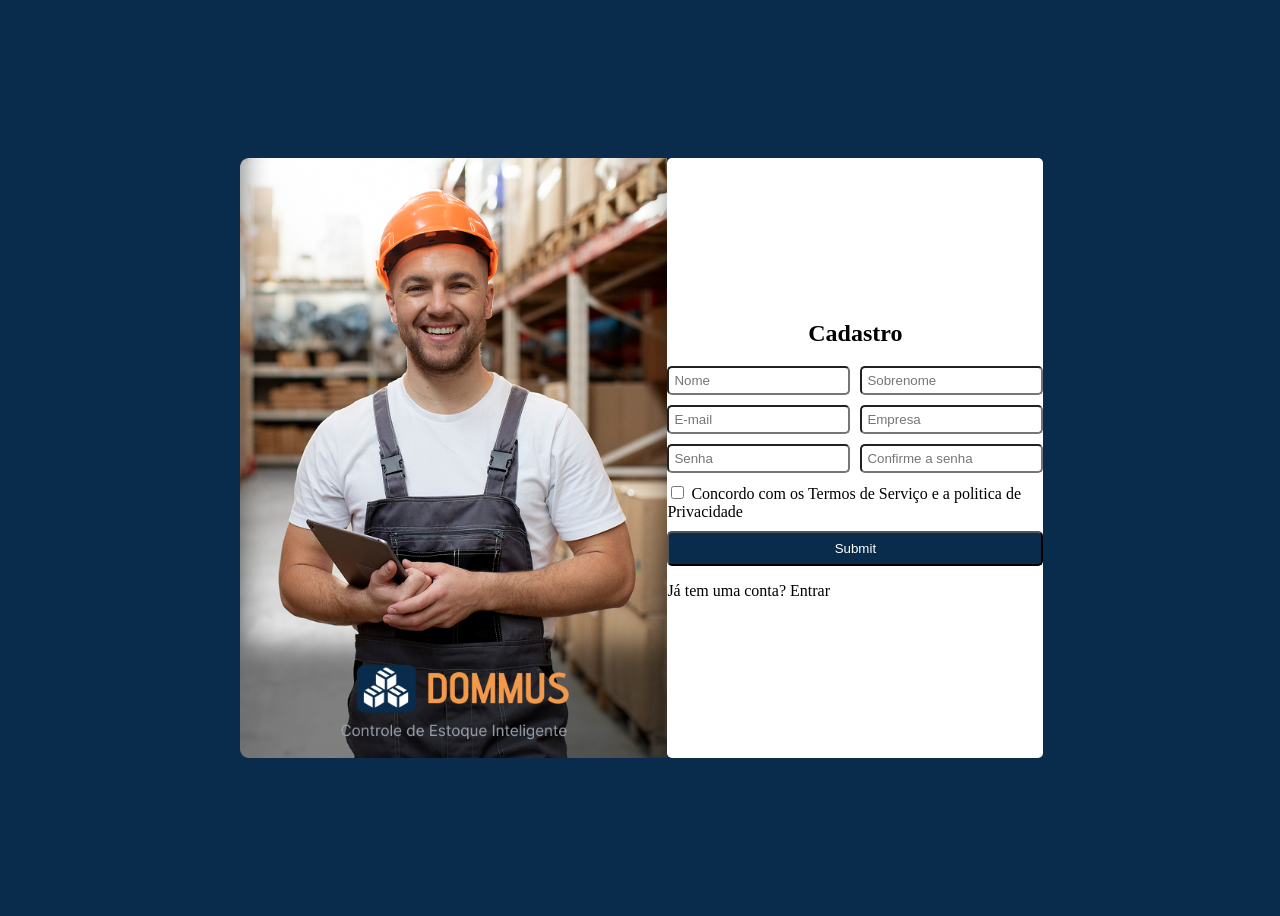
==== frontend/cadastro.html @ 7520631c "tela de cadastro e login inicial (apenas front) git push origin main" ====
<!DOCTYPE html>
<html lang="pt-br">
<head>
    <link rel="stylesheet" href="css/cadastro.css">
    <meta charset="UTF-8">
    <meta name="viewport" content="width=device-width, initial-scale=1.0">
    <title>Cadastro</title>
</head>
    <body>
        <main class="login-container">
            <section class="login-imagem">
                <img src="/frontend/assets/imagens/Group 463.png" alt="">
            </section>
            
            <section class="login-formulario">
                <h1 id="titulo">Cadastro</h1>
                <form id="form-login">
                    <input type="text" id="nome" placeholder="Nome" required>
                    <input type="text" id="sobrenome" placeholder="Sobrenome" required>
                    <input type="email" id="email" placeholder="E-mail" required>
                    <input type="text" id="empresa" placeholder="Empresa" required>
                    <input type="password" id="senha" placeholder="Senha" required>
                    <input type="password" id="confirmar" placeholder="Confirme a senha" required>
                    <div class="opcoes-login">
                        <label>
                            <input type="checkbox">
                            Concordo com os Termos de Serviço e a politica de Privacidade
                        </label>
                    </div>
                    <input type="submit" id="criar-conta" placeholder="Criar Conta">
                </form>
                <p>Já tem uma conta? <a href=""></a>Entrar</p>

            </section>

        </main>
    </body>
</html>
---- frontend/css/cadastro.css ----
body{
    background-color:#092C4C ;
    display: flex;
    justify-content: center ;
    align-items: center;
    min-height: 100vh;
   
}
.login-container{
    display: flex;
    width: 800px;
    height: 600px;
    ;
}
.login-imagem{
    display: flex;
    width: 100%;
    border-radius: 5px;
}
.login-formulario{
    display: flex;
   flex-direction: column;
    border-radius: 5px;
    width: 300%;
    background-color: white;
    justify-content: center;
    
    
}
#titulo{
    text-align: center;
    
}
#form-login{
   display: grid;
   grid-template-columns: 1fr 1fr  ;
   gap: 10px;
    
}
.opcoes-login{
    display: grid;
    grid-column: 1/3;
}
#criar-conta{
    display: grid;
    grid-column: 1/3;
}

#form-login input[type=text],input[type=password],input[type=email]{
    display: grid;
    padding: 5px;
    border-radius: 5px;

}
#criar-conta{
    height: 35px;
    border-radius: 5px;
    background-color: #092C4C;
    color: white;
    font-family: Arial, Helvetica, sans-serif;
}
#criar-conta:hover{
    background-color:#0b3974 ;
    
}
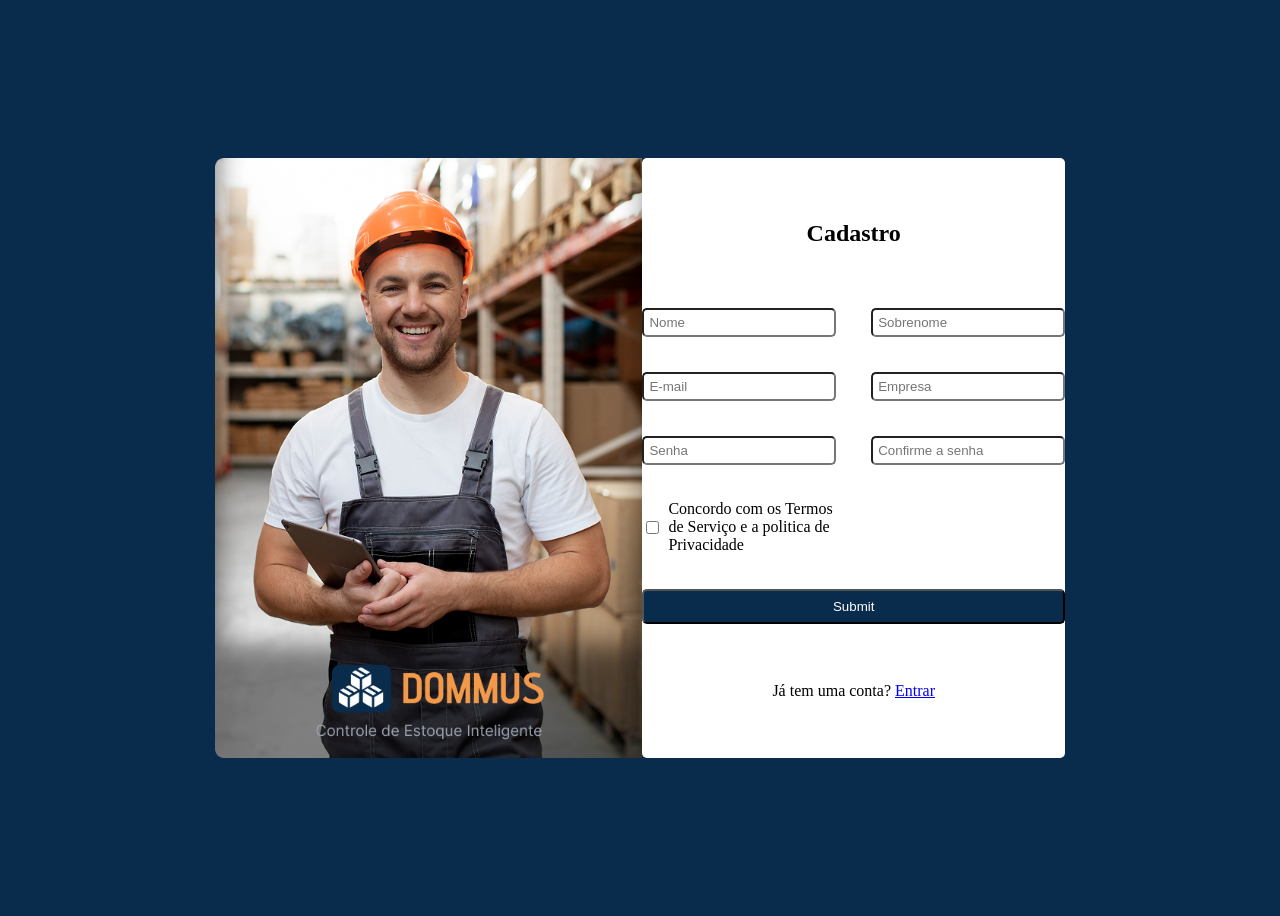
==== commit 4cf9b47d: "Ajustes na tela de cadastro" ====
--- a/frontend/cadastro.html
+++ b/frontend/cadastro.html
@@ -22,14 +22,14 @@
                     <input type="password" id="senha" placeholder="Senha" required>
                     <input type="password" id="confirmar" placeholder="Confirme a senha" required>
                     <div class="opcoes-login">
-                        <label>
+                        <label id="termos">
                             <input type="checkbox">
                             Concordo com os Termos de Serviço e a politica de Privacidade
                         </label>
                     </div>
                     <input type="submit" id="criar-conta" placeholder="Criar Conta">
                 </form>
-                <p>Já tem uma conta? <a href=""></a>Entrar</p>
+                <p>Já tem uma conta? <a href="">Entrar</a></p>
 
             </section>
 
--- a/frontend/css/cadastro.css
+++ b/frontend/css/cadastro.css
@@ -1,5 +1,5 @@
 body{
-    background-color:#092C4C ;
+    background-color:#092C4C;
     display: flex;
     justify-content: center ;
     align-items: center;
@@ -8,7 +8,7 @@
 }
 .login-container{
     display: flex;
-    width: 800px;
+    width: 850px;
     height: 600px;
     ;
 }
@@ -23,23 +23,27 @@
     border-radius: 5px;
     width: 300%;
     background-color: white;
-    justify-content: center;
+    justify-content: space-evenly;
     
     
 }
 #titulo{
     text-align: center;
+    display: flex;
+    flex-direction: column;
+    font-family: Georgia, 'Times New Roman', Times, serif;
+    
     
 }
 #form-login{
    display: grid;
    grid-template-columns: 1fr 1fr  ;
-   gap: 10px;
+   gap: 35px;
     
 }
 .opcoes-login{
     display: grid;
-    grid-column: 1/3;
+    grid-column: 1/2;
 }
 #criar-conta{
     display: grid;
@@ -62,4 +66,15 @@
 #criar-conta:hover{
     background-color:#0b3974 ;
     
-}+}
+.opcoes-login label{
+    display: flex;
+    align-items: center;
+    gap: 6px;
+}
+.login-formulario p{
+    text-align: center;
+}
+.login-formulario a{
+    color: blue;
+}
